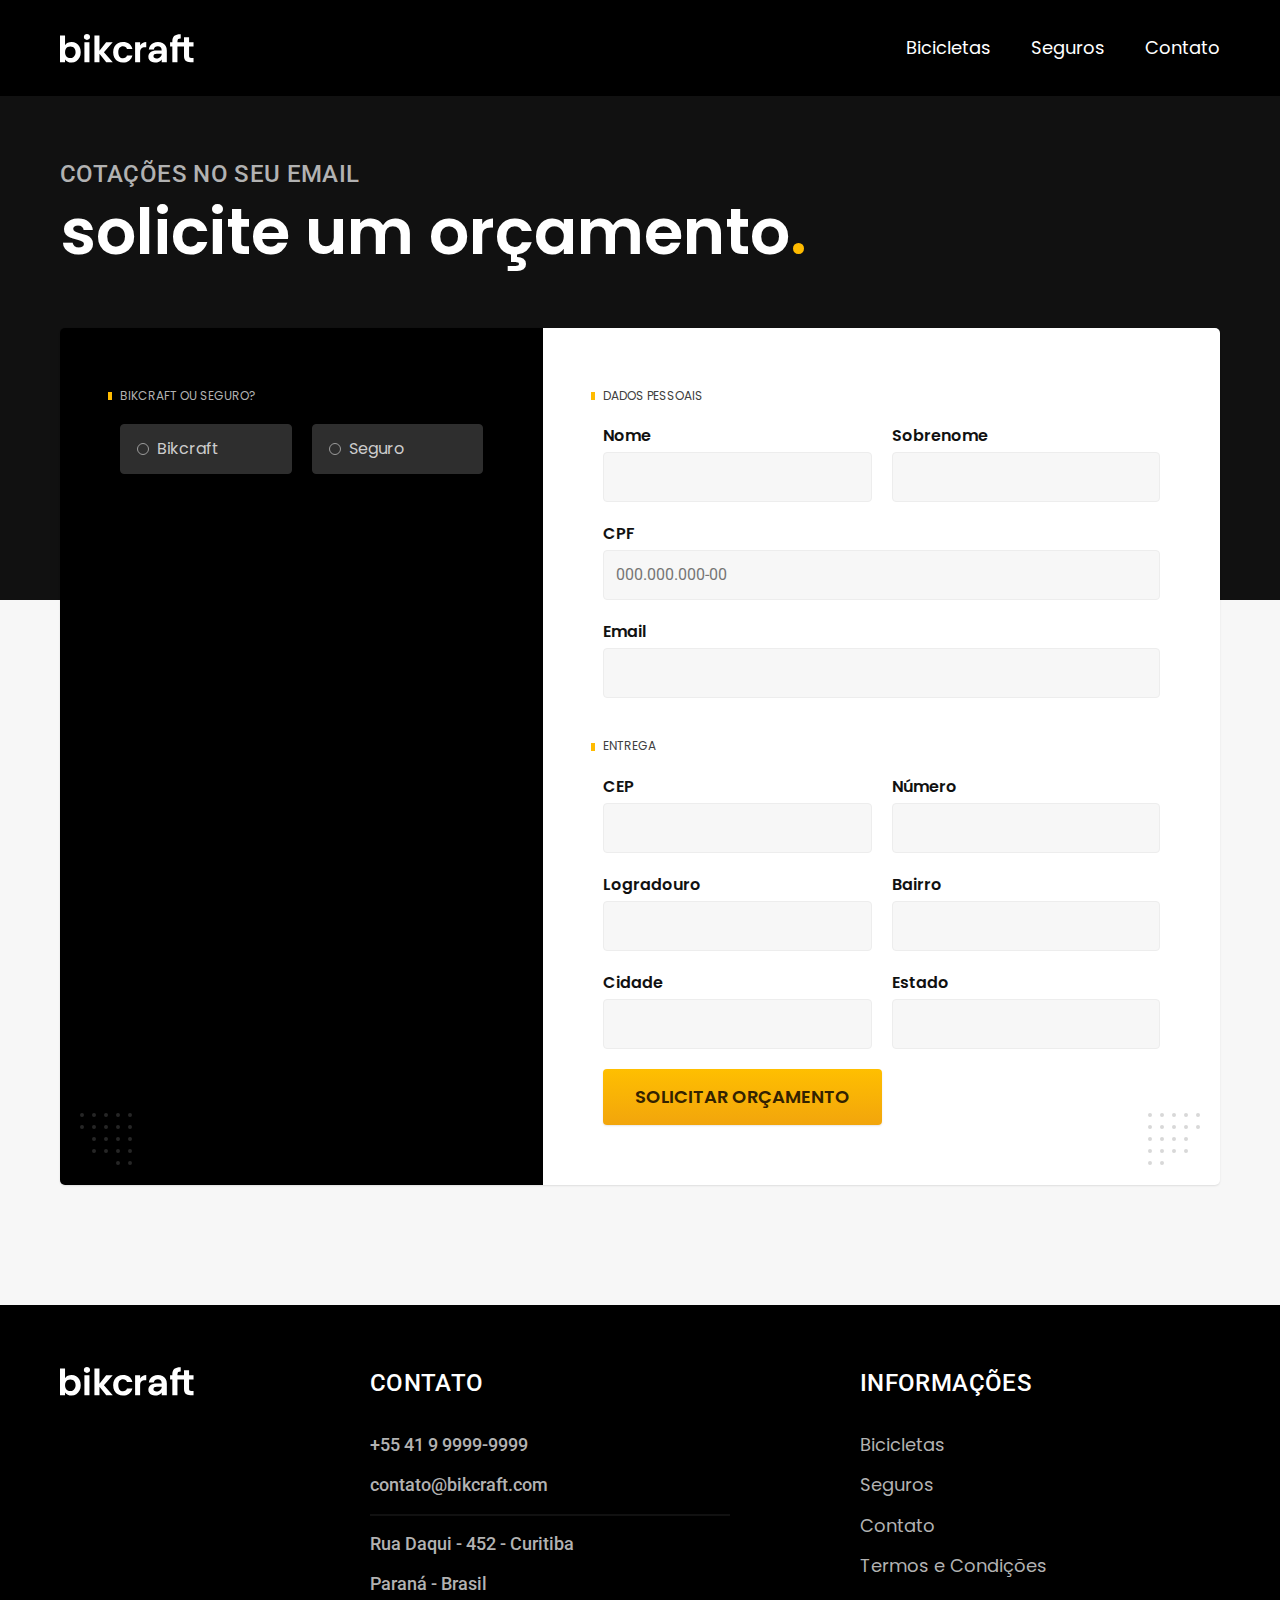
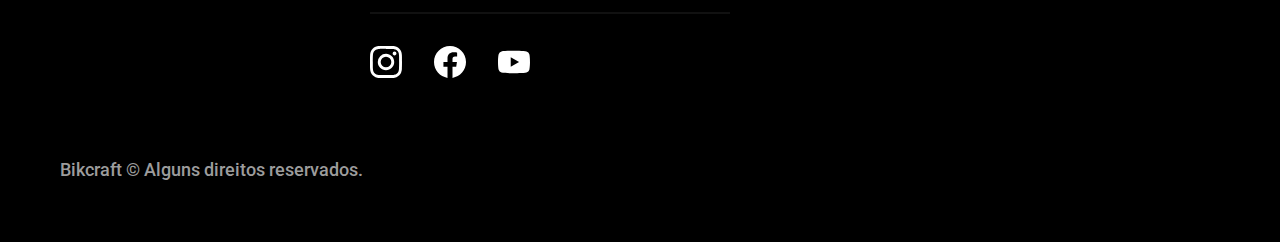
==== orcamento.html @ f3dc5674 "orcamento-page" ====
<!DOCTYPE html>
<html lang="pt-br">
<head>
    <meta charset="UTF-8">
    <meta name="description" content="Termos e Condições.">
    <meta name="viewport" content="width=device-width, initial-scale=1.0">
    <link rel="stylesheet" href="./css/style.css">

    <link rel="preconnect" href="https://fonts.googleapis.com">
    <link rel="preconnect" href="https://fonts.gstatic.com" crossorigin>
    <link href="https://fonts.googleapis.com/css2?family=Merriweather:ital,wght@1,900&family=Poppins:wght@400;600&family=Roboto:wght@400;500&display=swap" rel="stylesheet">

    <title>Orçamento | Bikcraft</title>
</head>
<body id="orcamento">
    <header class="header-bg">
        <div class="header container">
            <a href="./"><img src="./img/bikcraft.svg" alt="Bikcraft"></a>      
                <nav aria-label="primaria">
                    <ul class="header-menu font-1-m cor-0">
                        <li><a href="./bicicletas.html">Bicicletas</a></li>
                        <li><a href="./seguros.html">Seguros</a></li>
                        <li><a href="./contato.html">Contato</a></li>
                    </ul>
                </nav>
        </div>
    </header>

    <main>
        <div class="titulo-bg">
          <div class="titulo container">
            <p class="font-2-l-b cor-5">Cotações no seu email</p>
            <h1 class="font-1-xxl cor-0">solicite um orçamento<span class="cor-p1">.</span></h1>
          </div>
        </div>
    
        <form class="orcamento container" action="./orcamento.html">
          <div class="orcamento-produto">
            <h2 class="font-1-xs cor-5">Bikcraft ou Seguro?</h2>
    
            <input type="radio" name="tipo" value="bikcraft" id="bikcraft">
            <label for="bikcraft">Bikcraft</label>
    
            <input type="radio" name="tipo" value="seguro" id="seguro">
            <label for="seguro">Seguro</label>
    
            <div class="orcamento-conteudo" id="orcamento-bikcraft">
              <h2 class="font-1-xs cor-5">Escolha a sua</h2>
    
              <input type="radio" name="produto" value="nimbus" id="nimbus">
              <label for="nimbus">Nimbus Stark <span>R$ 4999</span></label>
              <div class="orcamento-detalhes">
                <ul class="font-1-xs cor-8">
                  <li><img src="./img/icones/eletrica.svg" alt=""> Motor Elétrico</li>
                  <li><img src="./img/icones/carbono.svg" alt=""> Fibra de Carbono</li>
                  <li><img src="./img/icones/velocidade.svg" alt=""> 60 km/h</li>
                  <li><img src="./img/icones/rastreador.svg" alt=""> Rastreador</li>
                </ul>
                <img src="./img/bicicletas/nimbus.jpg" alt="Bicicleta preta">
              </div>
    
              <input type="radio" name="produto" value="magic" id="magic">
              <label for="magic">Magic Might <span>R$ 2499</span></label>
              <div class="orcamento-detalhes">
                <ul class="font-1-xs cor-8">
                  <li><img src="./img/icones/eletrica.svg" alt=""> Motor Elétrico</li>
                  <li><img src="./img/icones/carbono.svg" alt=""> Fibra de Carbono</li>
                  <li><img src="./img/icones/velocidade.svg" alt=""> 50 km/h</li>
                  <li><img src="./img/icones/rastreador.svg" alt=""> Rastreador</li>
                </ul>
                <img src="./img/bicicletas/magic.jpg" alt="Bicicleta preta">
              </div>
    
              <input type="radio" name="produto" value="nebula" id="nebula">
              <label for="nebula">Nebula Cosmic <span>R$ 3999</span></label>
              <div class="orcamento-detalhes">
                <ul class="font-1-xs cor-8">
                  <li><img src="./img/icones/eletrica.svg" alt=""> Motor Elétrico</li>
                  <li><img src="./img/icones/carbono.svg" alt=""> Fibra de Carbono</li>
                  <li><img src="./img/icones/velocidade.svg" alt=""> 45 km/h</li>
                  <li><img src="./img/icones/rastreador.svg" alt=""> Rastreador</li>
                </ul>
                <img src="./img/bicicletas/nebula.jpg" alt="Bicicleta branca">
              </div>
    
            </div>
    
            <div class="orcamento-conteudo" id="orcamento-seguro">
              <h2 class="font-1-xs cor-5">Escolha o plano</h2>
    
              <input type="radio" name="produto" value="prata" id="prata">
              <label for="prata">Prata <span>R$ 199</span></label>
    
              <input type="radio" name="produto" value="ouro" id="ouro">
              <label for="ouro">Ouro <span>R$ 299</span></label>
            </div>
          </div>
          <div class="orcamento-dados form">
            <h2 class="font-1-xs cor-9 col-2">dados pessoais</h2>
            <div>
              <label for="nome">Nome</label>
              <input type="text" id="nome" name="nome">
            </div>
            <div>
              <label for="sobrenome">Sobrenome</label>
              <input type="text" id="sobrenome" name="sobrenome">
            </div>
            <div class="col-2">
              <label for="cpf">CPF</label>
              <input type="text" id="cpf" name="cpf" placeholder="000.000.000-00">
            </div>
            <div class="col-2">
              <label for="email">Email</label>
              <input type="email" id="email" name="email">
            </div>
            <h2 class="font-1-xs cor-9 col-2">entrega</h2>
            <div>
              <label for="cep">CEP</label>
              <input type="text" id="cep" name="cep">
            </div>
            <div>
              <label for="numero">Número</label>
              <input type="text" id="numero" name="numero">
            </div>
            <div>
              <label for="logradouro">Logradouro</label>
              <input type="text" id="logradouro" name="logradouro">
            </div>
            <div>
              <label for="bairro">Bairro</label>
              <input type="text" id="bairro" name="bairro">
            </div>
            <div>
              <label for="cidade">Cidade</label>
              <input type="text" id="cidade" name="cidade">
            </div>
            <div>
              <label for="estado">Estado</label>
              <input type="text" id="estado" name="estado">
            </div>
            <button class="botao col-2">Solicitar Orçamento</button>
          </div>
        </form>
      </main>
    <footer class="footer-bg">
        <div class="footer container">
            <img src="./img/bikcraft.svg" alt="Bikcraft">
            <div class="footer-contato">
                <h3 class="font-2-l-b cor-0">Contato</h3>
                <ul class="cor-5 font-2-m">
                    <li><a href="tel:+5541997552507">+55 41 9 9999-9999</a></li>
                    <li><a href="mailto:contato@bikcraft.com">contato@bikcraft.com</a></li>
                    <li>Rua Daqui - 452 - Curitiba</li>
                    <li>Paraná - Brasil</li>
                </ul>
                <div class="footer-redes">
                    <a href="./"><img src="./img/redes/instagram.svg" alt="Instagram"></a>
                    <a href="./"><img src="./img/redes/facebook.svg" alt="Facebook"></a>
                    <a href="./"><img src="./img/redes/youtube.svg" alt="YouTube"></a>
                </div>
            </div>
            <div class="footer-informacoes">
                <h3 class="font-2-l-b cor-0">Informações</h3>
                <nav>
                    <ul class="font-1-m cor-5">
                        <li><a href="./bicicletas.html">Bicicletas</a></li>
                        <li><a href="./seguros.html">Seguros</a></li>
                        <li><a href="./contato.html">Contato</a></li>
                        <li><a href="./termos.html">Termos e Condições</a></li>
                    </ul>
                </nav>
            </div> 
            <p class="footer-copy font-2-m cor-6">Bikcraft © Alguns direitos reservados.</p> 
        </div>
    </footer>

</body>
</html>
---- css/style.css ----
@import "./global/global.css";
@import "./utilidades/tipografia.css";
@import "./utilidades/cores.css";
@import "./global/header.css";
@import "./home/introducao.css";
@import "./utilidades/componentes.css";
@import "./bicicletas/bicicletas-lista.css";
@import "./home/tecnologia.css";
@import "./home/parceiros.css";
@import "./home/depoimento.css";
@import "./seguros/seguros.css";
@import "./global/footer.css";
@import "./termos/termos.css";
@import "./bicicletas/bicicletas.css";
@import "./seguros/vantagens.css";
@import "./seguros/perguntas.css";
@import "./bicicleta/bicicleta.css";
@import "./bicicleta/seguro.css";
@import "./contato/contato.css";
@import "./contato/lojas.css";
@import "./utilidades/formulario.css";
@import "./orcamento/orcamento.css";
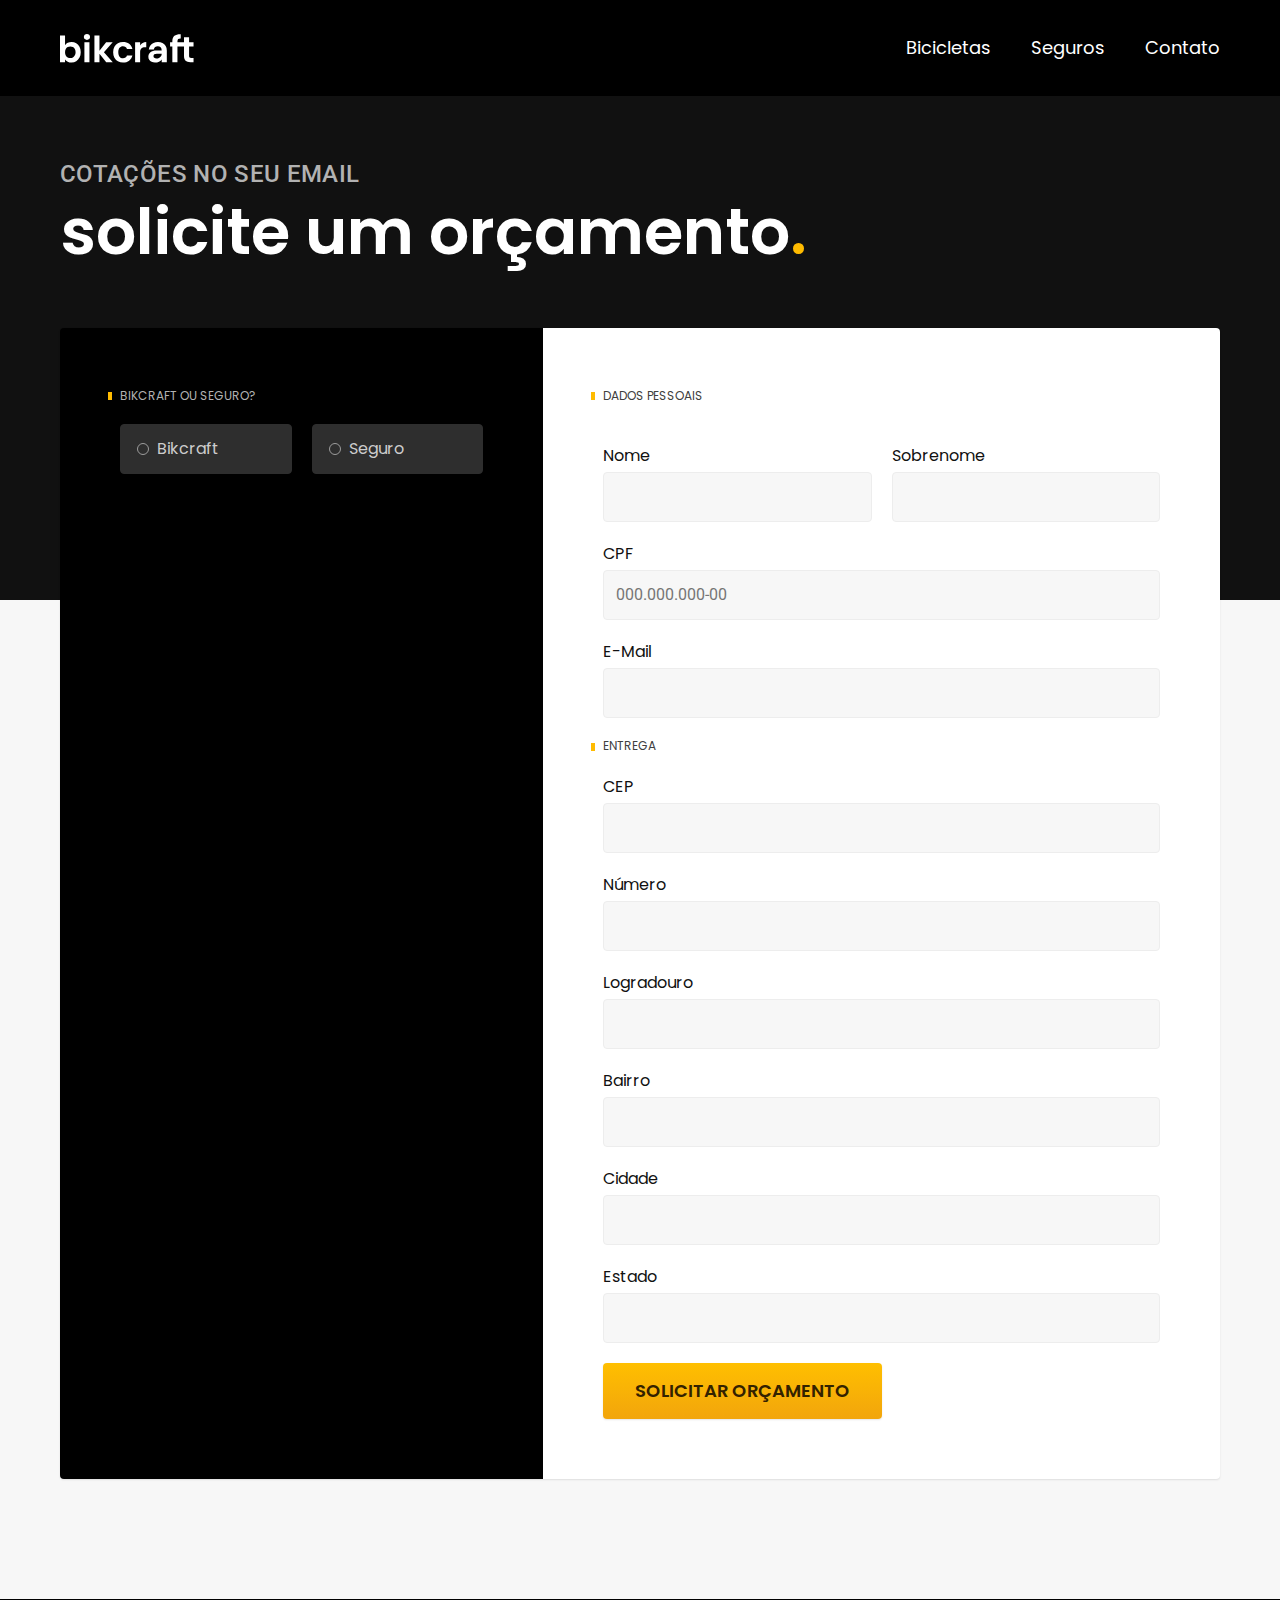
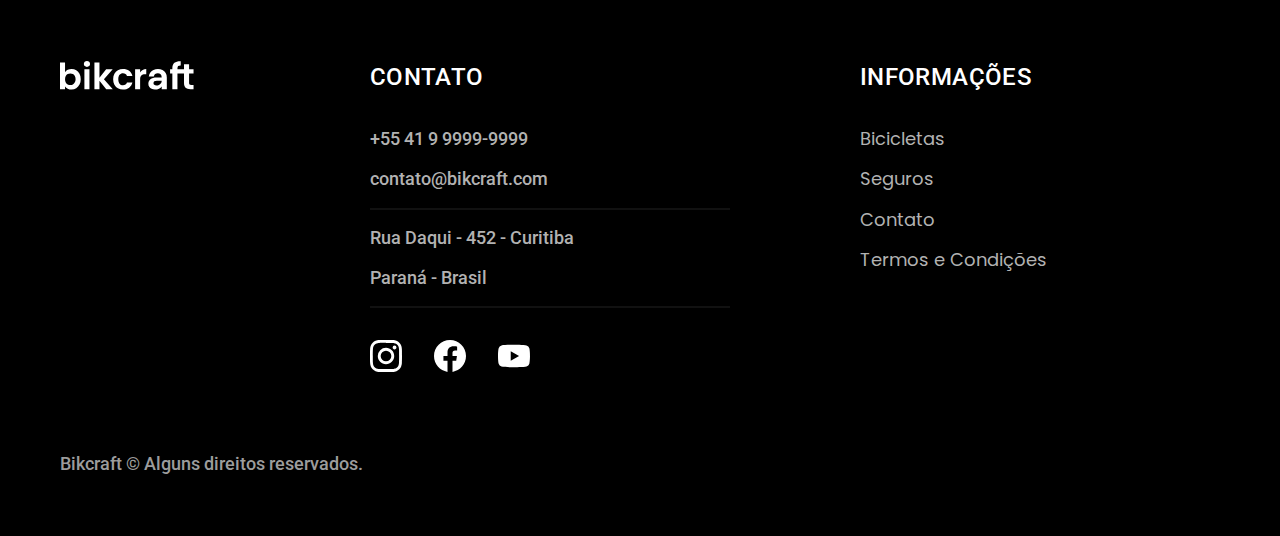
==== commit cb42fff9: "orcamento" ====
--- a/orcamento.html
+++ b/orcamento.html
@@ -34,113 +34,127 @@
           </div>
         </div>
     
-        <form class="orcamento container" action="./orcamento.html">
+        <form class="orcamento container" action="./">
           <div class="orcamento-produto">
             <h2 class="font-1-xs cor-5">Bikcraft ou Seguro?</h2>
-    
+
             <input type="radio" name="tipo" value="bikcraft" id="bikcraft">
             <label for="bikcraft">Bikcraft</label>
-    
+
             <input type="radio" name="tipo" value="seguro" id="seguro">
             <label for="seguro">Seguro</label>
-    
+
             <div class="orcamento-conteudo" id="orcamento-bikcraft">
               <h2 class="font-1-xs cor-5">Escolha a sua</h2>
-    
+
               <input type="radio" name="produto" value="nimbus" id="nimbus">
               <label for="nimbus">Nimbus Stark <span>R$ 4999</span></label>
               <div class="orcamento-detalhes">
                 <ul class="font-1-xs cor-8">
-                  <li><img src="./img/icones/eletrica.svg" alt=""> Motor Elétrico</li>
-                  <li><img src="./img/icones/carbono.svg" alt=""> Fibra de Carbono</li>
-                  <li><img src="./img/icones/velocidade.svg" alt=""> 60 km/h</li>
-                  <li><img src="./img/icones/rastreador.svg" alt=""> Rastreador</li>
+                  <li><img src="./img/icones/eletrica.svg" alt="">Motor Elétrico</li>
+                  <li><img src="./img/icones/carbono.svg" alt="">Fibra de Carbono</li>
+                  <li><img src="./img/icones/velocidade.svg" alt="">50 km/h</li>
+                  <li><img src="./img/icones/rastreador.svg" alt="">Rastreador</li>
                 </ul>
                 <img src="./img/bicicletas/nimbus.jpg" alt="Bicicleta preta">
               </div>
-    
+
               <input type="radio" name="produto" value="magic" id="magic">
               <label for="magic">Magic Might <span>R$ 2499</span></label>
               <div class="orcamento-detalhes">
                 <ul class="font-1-xs cor-8">
-                  <li><img src="./img/icones/eletrica.svg" alt=""> Motor Elétrico</li>
-                  <li><img src="./img/icones/carbono.svg" alt=""> Fibra de Carbono</li>
-                  <li><img src="./img/icones/velocidade.svg" alt=""> 50 km/h</li>
-                  <li><img src="./img/icones/rastreador.svg" alt=""> Rastreador</li>
+                  <li><img src="./img/icones/eletrica.svg" alt="">Motor Elétrico</li>
+                  <li><img src="./img/icones/carbono.svg" alt="">Fibra de Carbono</li>
+                  <li><img src="./img/icones/velocidade.svg" alt="">45 km/h</li>
+                  <li><img src="./img/icones/rastreador.svg" alt="">Rastreador</li>
                 </ul>
                 <img src="./img/bicicletas/magic.jpg" alt="Bicicleta preta">
               </div>
-    
+
               <input type="radio" name="produto" value="nebula" id="nebula">
               <label for="nebula">Nebula Cosmic <span>R$ 3999</span></label>
               <div class="orcamento-detalhes">
                 <ul class="font-1-xs cor-8">
-                  <li><img src="./img/icones/eletrica.svg" alt=""> Motor Elétrico</li>
-                  <li><img src="./img/icones/carbono.svg" alt=""> Fibra de Carbono</li>
-                  <li><img src="./img/icones/velocidade.svg" alt=""> 45 km/h</li>
-                  <li><img src="./img/icones/rastreador.svg" alt=""> Rastreador</li>
+                  <li><img src="./img/icones/eletrica.svg" alt="">Motor Elétrico</li>
+                  <li><img src="./img/icones/carbono.svg" alt="">Fibra de Carbono</li>
+                  <li><img src="./img/icones/velocidade.svg" alt="">40 km/h</li>
+                  <li><img src="./img/icones/rastreador.svg" alt="">Rastreador</li>
                 </ul>
                 <img src="./img/bicicletas/nebula.jpg" alt="Bicicleta branca">
               </div>
-    
+
             </div>
-    
+
             <div class="orcamento-conteudo" id="orcamento-seguro">
               <h2 class="font-1-xs cor-5">Escolha o plano</h2>
-    
+
               <input type="radio" name="produto" value="prata" id="prata">
               <label for="prata">Prata <span>R$ 199</span></label>
-    
+
               <input type="radio" name="produto" value="ouro" id="ouro">
               <label for="ouro">Ouro <span>R$ 299</span></label>
+
             </div>
+
           </div>
+
           <div class="orcamento-dados form">
             <h2 class="font-1-xs cor-9 col-2">dados pessoais</h2>
-            <div>
-              <label for="nome">Nome</label>
-              <input type="text" id="nome" name="nome">
-            </div>
-            <div>
-              <label for="sobrenome">Sobrenome</label>
-              <input type="text" id="sobrenome" name="sobrenome">
+              <div>
+                  <label for="nome">Nome</label>
+                  <input type="text" id="nome" name="nome">
+              </div>
+              <div>
+                <label for="sobrenome">Sobrenome</label>
+                <input type="text" id="sobrenome" name="sobrenome">
             </div>
             <div class="col-2">
               <label for="cpf">CPF</label>
               <input type="text" id="cpf" name="cpf" placeholder="000.000.000-00">
-            </div>
-            <div class="col-2">
-              <label for="email">Email</label>
-              <input type="email" id="email" name="email">
-            </div>
-            <h2 class="font-1-xs cor-9 col-2">entrega</h2>
-            <div>
-              <label for="cep">CEP</label>
-              <input type="text" id="cep" name="cep">
-            </div>
-            <div>
-              <label for="numero">Número</label>
-              <input type="text" id="numero" name="numero">
-            </div>
-            <div>
-              <label for="logradouro">Logradouro</label>
-              <input type="text" id="logradouro" name="logradouro">
-            </div>
-            <div>
-              <label for="bairro">Bairro</label>
-              <input type="text" id="bairro" name="bairro">
-            </div>
-            <div>
-              <label for="cidade">Cidade</label>
-              <input type="text" id="cidade" name="cidade">
-            </div>
-            <div>
-              <label for="estado">Estado</label>
-              <input type="text" id="estado" name="estado">
-            </div>
-            <button class="botao col-2">Solicitar Orçamento</button>
           </div>
+          <div class="col-2">
+            <label for="email">E-Mail</label>
+            <input type="email" id="email" name="email">
+          </div>
+
+        <h2 class="font-1-xs cor-9 col-2">entrega</h2>
+
+        <div class="col-2">
+          <label for="cep">CEP</label>
+          <input type="text" id="cep" name="cep">
+        </div>
+
+        <div class="col-2">
+          <label for="numero">Número</label>
+          <input type="text" id="numero" name="numero">
+        </div>
+
+        <div class="col-2">
+          <label for="logradouro">Logradouro</label>
+          <input type="text" id="logradouro" name="logradouro">
+        </div>
+
+        <div class="col-2">
+          <label for="bairro">Bairro</label>
+          <input type="text" id="bairro" name="bairro">
+        </div>
+
+        <div class="col-2">
+          <label for="cidade">Cidade</label>
+          <input type="text" id="cidade" name="cidade">
+        </div>
+
+        <div class="col-2">
+          <label for="estado">Estado</label>
+          <input type="text" id="estado" name="estado">
+        </div>
+
+        <button class="botao col-2">Solicitar Orçamento</button>
+
+        </div>
+
         </form>
+
       </main>
     <footer class="footer-bg">
         <div class="footer container">
